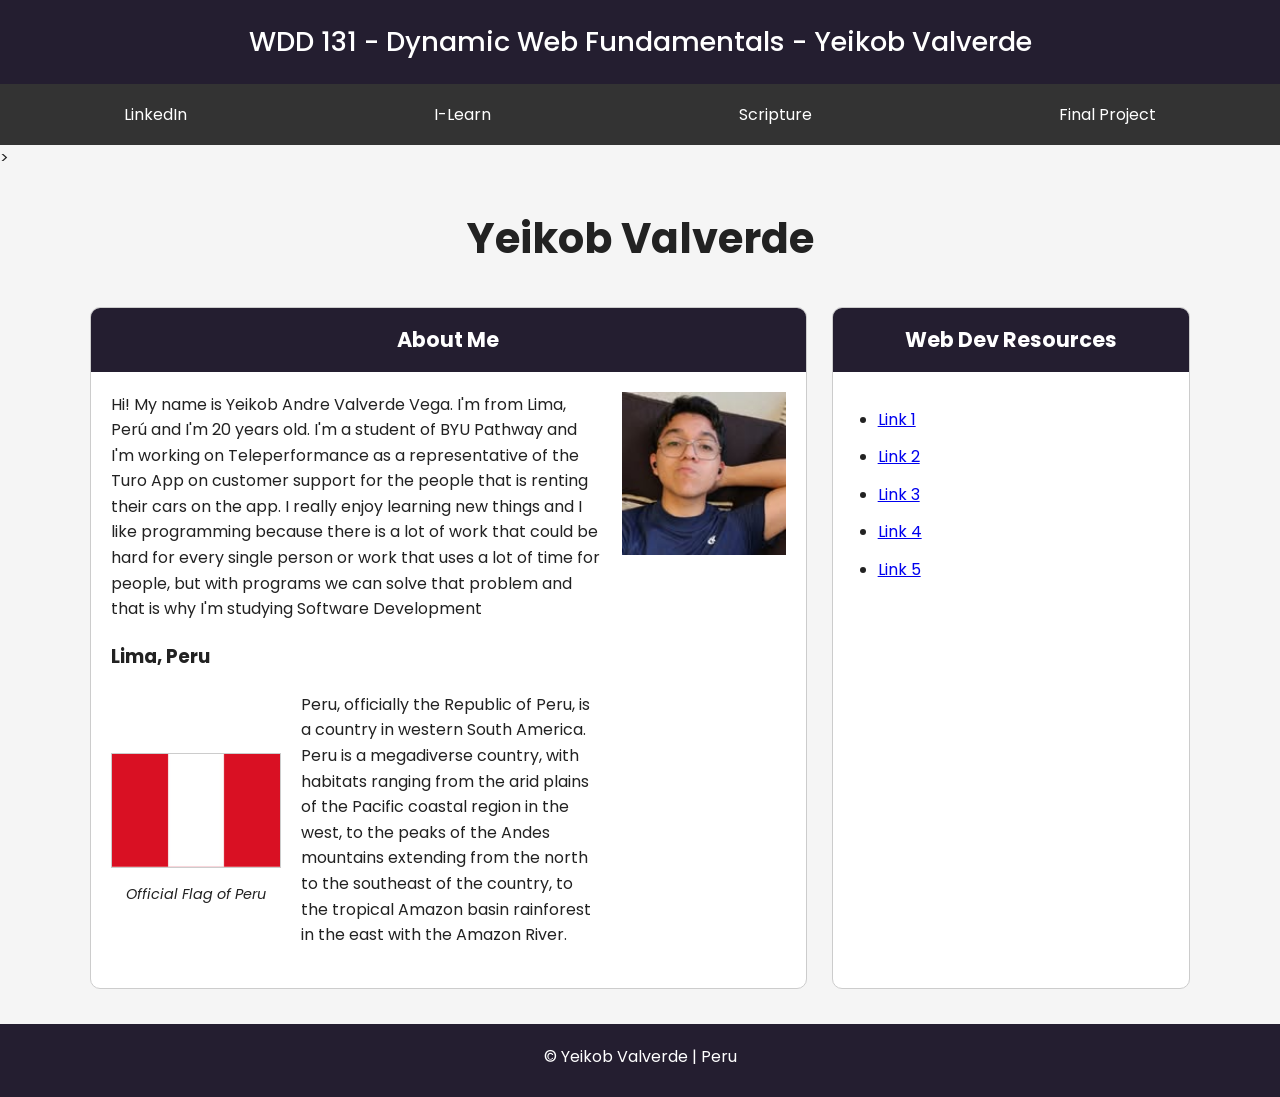
==== index.html @ 92f91a57 "wdd131" ====
<!DOCTYPE html>
<html lang="en">

<head>
    <meta charset="UTF-8">
    <meta name="viewport" content="width=device-width, initial-scale=1.0">

    <title>WDD 131 - Dynamic Web Fundamentals - Your Name</title>

    <meta name="description"
        content="WDD 131 - Dynamic Web Fundamentals | Yeikob Valverde">
    <meta name="author" content="Yeikob Valverde">
    <link rel="preconnect" href="https://fonts.googleapis.com">
    <link rel="preconnect" href="https://fonts.gstatic.com" crossorigin>
    <link href="https://fonts.googleapis.com/css2?family=Poppins:wght@300;400;600;700&display=swap" rel="stylesheet">
    <link rel="stylesheet" href="styles/base.css">
    <script src="scripts/getdates.js"></script>
</head>

<body>

    <header>
        <span id="course-title">WDD 131 - Dynamic Web Fundamentals - Yeikob Valverde</span>

        <nav>
            <ul>
                <li><a href="https://www.linkedin.com/" target="_blank">LinkedIn</a></li>
                <li><a href="https://byupw.instructure.com/" target="_blank">I-Learn</a></li>
                <li><a href="https://www.churchofjesuschrist.org/study/scriptures/bofm/1-ne/3?lang=eng&id=p7#p7" target="_blank">Scripture</a></li>
                <li><a href="final-project/index.html">Final Project</a></li>
            </ul>
        </nav>
    </header>
>
    <main>

        <h1>Yeikob Valverde</h1>

        <section class="card">
            <h2>About Me</h2>

            <div class="about-content">

                <div class="about-text">

                    <p>
                        Hi! My name is Yeikob Andre Valverde Vega. I'm from Lima, Perú and I'm 20 years old. I'm a student of BYU Pathway and I'm working on Teleperformance as a representative of the Turo App on customer support for the people that is renting their cars on the app. I really enjoy learning new things and I like programming because there is a lot of work that could be hard for every single person or work that uses a lot of time for people, but with programs we can solve that problem and that is why I'm studying Software Development
                    </p>

                    <h3>Lima, Peru</h3>

                    <div class="country-info">
                        <figure>
                            <img src="images/peru_flag.jpg" alt="Official Flag of Peru">
                            <figcaption>Official Flag of Peru</figcaption>
                        </figure>

                        <p>
                            Peru, officially the Republic of Peru, is a country in western South America. Peru is a megadiverse country, with habitats ranging from the arid plains of the Pacific coastal region in the west, to the peaks of the Andes mountains extending from the north to the southeast of the country, to the tropical Amazon basin rainforest in the east with the Amazon River.
                        </p>
                    </div>

                </div>

                <img src="images/profile.jpg" alt="Yeikob Valverde">

            </div>

        </section>

        <section class="card">
            <h2>Web Dev Resources</h2>

            <ul>
                <li><a href="." target="_blank">Link 1</a></li>
                <li><a href="." target="_blank">Link 2</a></li>
                <li><a href="." target="_blank">Link 3</a></li>
                <li><a href="." target="_blank">Link 4</a></li>
                <li><a href="." target="_blank">Link 5</a></li>
            </ul>

        </section>

    </main>

    <footer>
        <p>&copy; <span id="currentyear"></span> Yeikob Valverde | Peru</p>
        <p id="lastModified"></p>
    </footer>

</body>

</html>
---- styles/base.css ----
* {
    margin: 0;
    padding: 0;
    box-sizing: border-box;
}

body {
    font-family: "Poppins", sans-serif;
    background: #f5f5f5;
    color: #222;
    line-height: 1.6;
}

header {
    background: #241e30;
}

#course-title {
    display: block;
    text-align: center;
    color: white;
    font-size: 1.7rem;
    font-weight: 500;
    padding: 20px;
}

nav {
    background: #333;
}

nav ul {
    display: flex;
    justify-content: space-around;
    align-items: center;
    list-style: none;
}

nav a {
    display: block;
    color: white;
    text-decoration: none;
    padding: 18px;
    transition: .3s;
}

nav a:hover {
    background: #241e30;
    color: white;
}

main {
    max-width: 1100px;
    margin: 35px auto;
    display: grid;
    grid-template-columns: 2fr 1fr;
    gap: 25px;
}

h1 {
    grid-column: 1 / 3;
    text-align: center;
    font-size: 2.6rem;
    margin-bottom: 10px;
}

.card {
    background: white;
    border: 1px solid #ccc;
    border-radius: 10px;
    overflow: hidden;
}

.card h2 {
    background: #241e30;
    color: white;
    text-align: center;
    padding: 15px;
    font-size: 1.3rem;
}

.about-content {
    display: grid;
    grid-template-columns: 3fr 1fr;
    gap: 20px;
    padding: 20px;
}

.about-text p {
    margin-bottom: 20px;
}

.about-content img {
    width: 100%;
    max-width: 180px;
    justify-self: center;
}

.country-info {
    display: grid;
    grid-template-columns: 170px 1fr;
    gap: 20px;
    align-items: center;
    margin-top: 20px;
}

.country-info figure {
    text-align: center;
}

.country-info img {
    width: 100%;
    border: 1px solid #ccc;
}

figcaption {
    font-size: .9rem;
    font-style: italic;
    margin-top: 8px;
}

.card:last-child ul {
    padding: 35px 45px;
}

.card:last-child li {
    margin-bottom: 12px;
}

footer {
    background: #241e30;
    color: white;
    text-align: center;
    padding: 20px;
}

footer p:first-child {
    margin-bottom: 8px;
}

#lastModified {
    color: #ffd54f;
    font-size: .9rem;
}
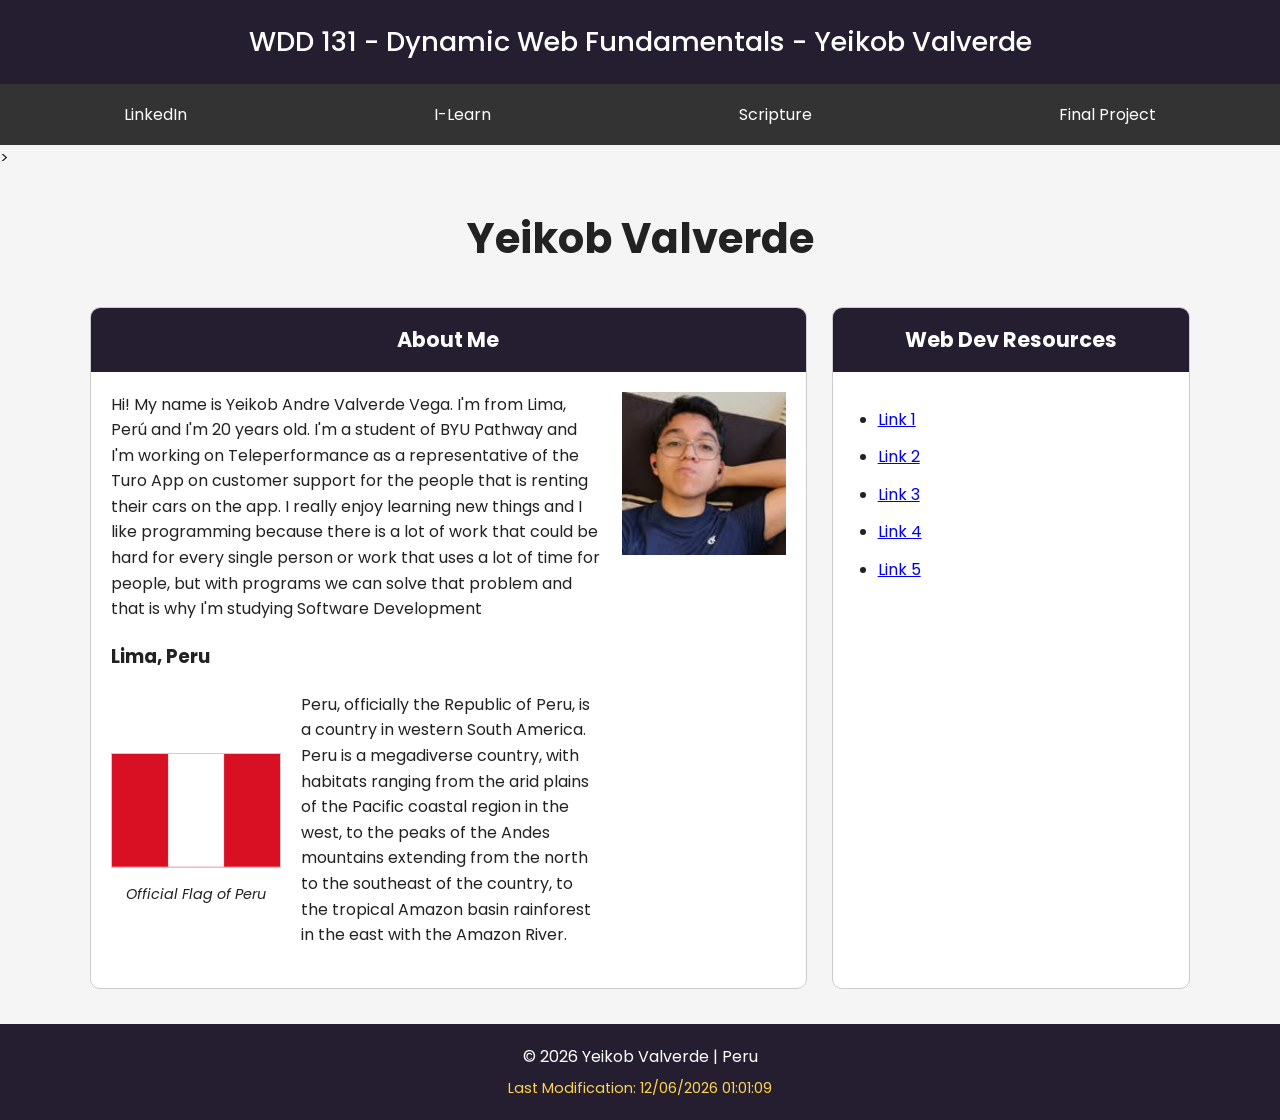
==== commit 1da81f9b: "defer" ====
--- a/index.html
+++ b/index.html
@@ -14,7 +14,7 @@
     <link rel="preconnect" href="https://fonts.gstatic.com" crossorigin>
     <link href="https://fonts.googleapis.com/css2?family=Poppins:wght@300;400;600;700&display=swap" rel="stylesheet">
     <link rel="stylesheet" href="styles/base.css">
-    <script src="scripts/getdates.js"></script>
+    <script src="scripts/getdates.js" defer></script>
 </head>
 
 <body>
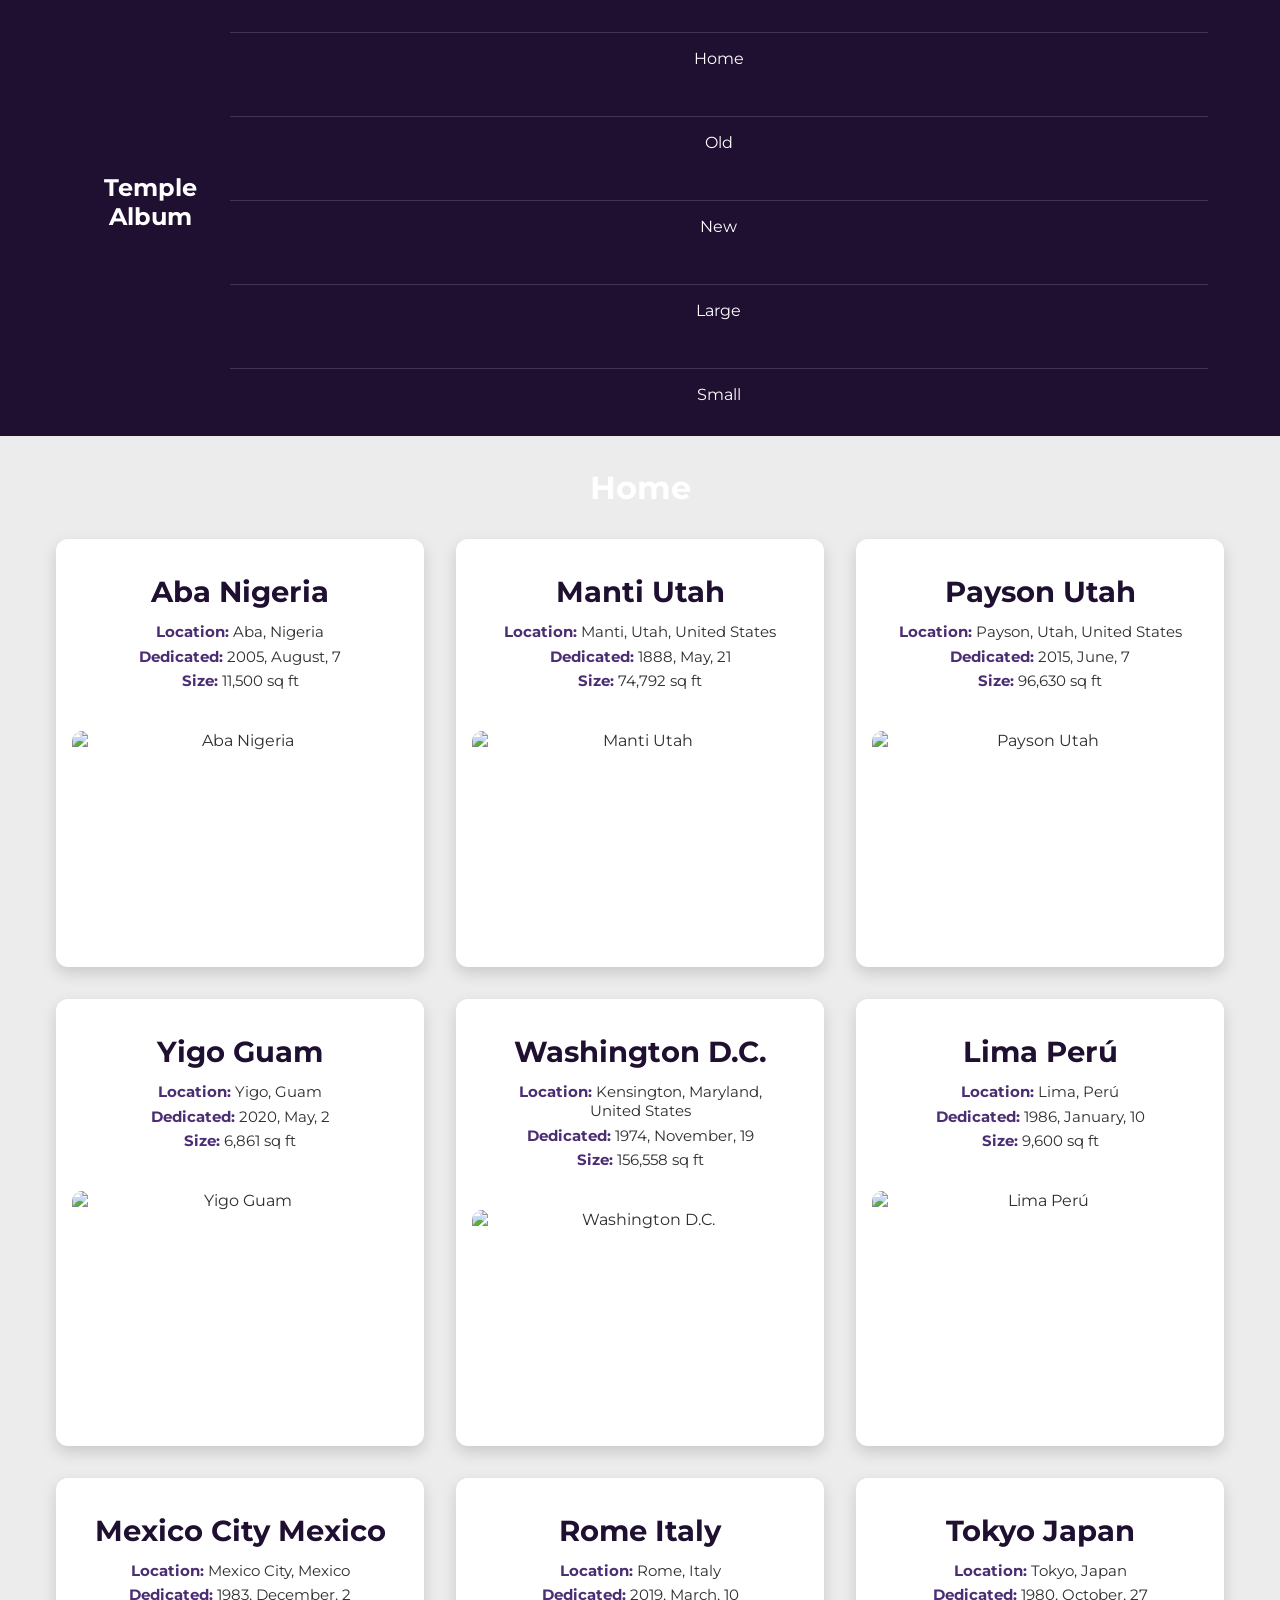
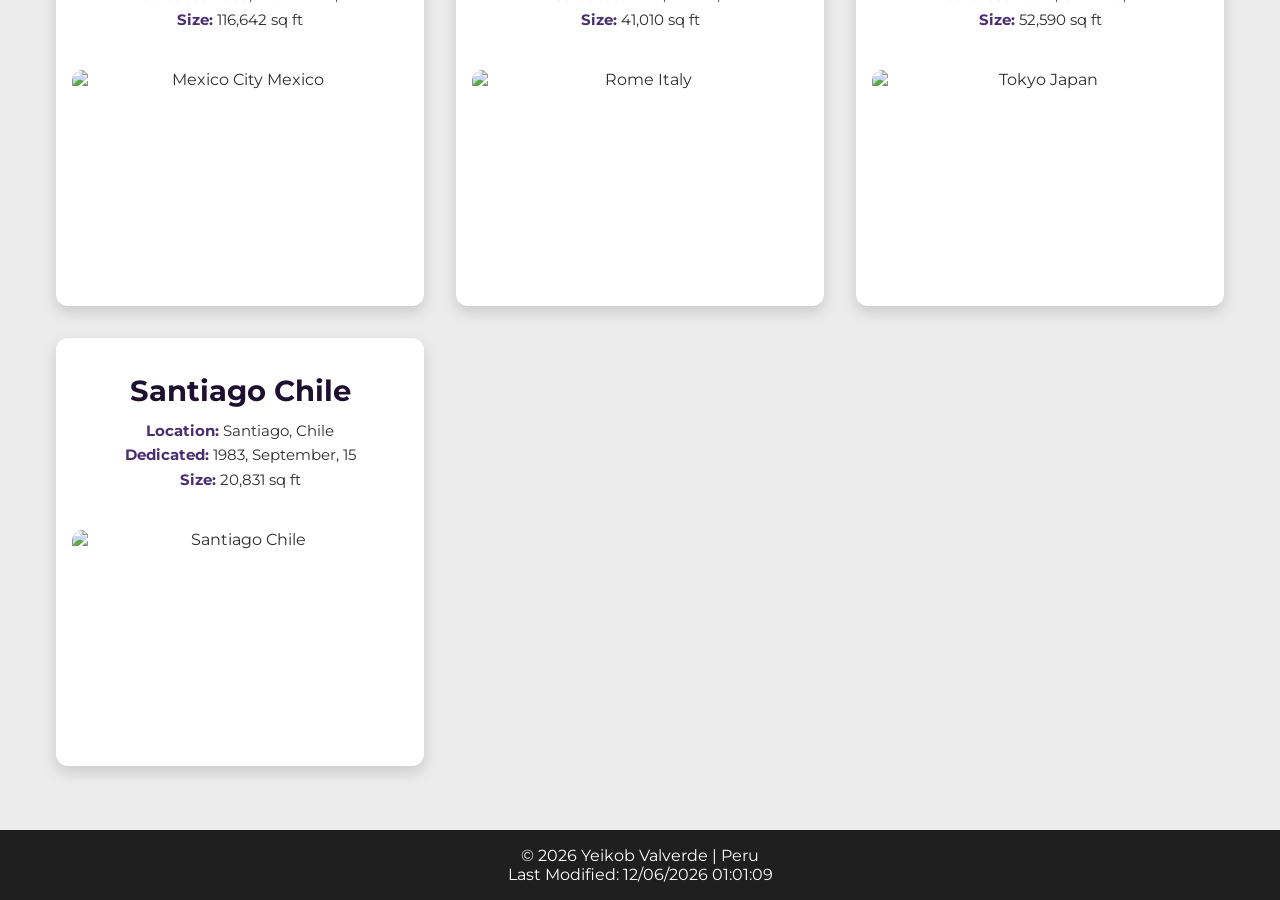
==== commit f7473ae5: "index" ====
--- a/index.html
+++ b/index.html
@@ -1,93 +1,49 @@
 <!DOCTYPE html>
 <html lang="en">
-
 <head>
     <meta charset="UTF-8">
     <meta name="viewport" content="width=device-width, initial-scale=1.0">
-
-    <title>WDD 131 - Dynamic Web Fundamentals - Your Name</title>
-
-    <meta name="description"
-        content="WDD 131 - Dynamic Web Fundamentals | Yeikob Valverde">
+    <meta name="description" content="WDD 131 - Filtered Temple Album | Yeikob Valverde">
     <meta name="author" content="Yeikob Valverde">
+    <title>Filtered Temple Album | WDD 131</title>
     <link rel="preconnect" href="https://fonts.googleapis.com">
     <link rel="preconnect" href="https://fonts.gstatic.com" crossorigin>
-    <link href="https://fonts.googleapis.com/css2?family=Poppins:wght@300;400;600;700&display=swap" rel="stylesheet">
-    <link rel="stylesheet" href="styles/base.css">
-    <script src="scripts/getdates.js" defer></script>
+    <link href="https://fonts.googleapis.com/css2?family=Montserrat:wght@300;400;500;600;700&display=swap" rel="stylesheet">
+    <link rel="stylesheet" href="styles/filtered-temples.css">
+    <link rel="stylesheet" href="styles/filtered-temples-large.css">
+    <script src="scripts/filtered-temples.js" defer></script>
 </head>
 
 <body>
 
-    <header>
-        <span id="course-title">WDD 131 - Dynamic Web Fundamentals - Yeikob Valverde</span>
+<header>
+    <nav>
+        <h1>Temple Album</h1>
 
-        <nav>
-            <ul>
-                <li><a href="https://www.linkedin.com/" target="_blank">LinkedIn</a></li>
-                <li><a href="https://byupw.instructure.com/" target="_blank">I-Learn</a></li>
-                <li><a href="https://www.churchofjesuschrist.org/study/scriptures/bofm/1-ne/3?lang=eng&id=p7#p7" target="_blank">Scripture</a></li>
-                <li><a href="final-project/index.html">Final Project</a></li>
-            </ul>
-        </nav>
-    </header>
->
-    <main>
+        <ul class="navigation">
+            <li><a href="#" id="home">Home</a></li>
+            <li><a href="#" id="old">Old</a></li>
+            <li><a href="#" id="new">New</a></li>
+            <li><a href="#" id="large">Large</a></li>
+            <li><a href="#" id="small">Small</a></li>
+        </ul>
 
-        <h1>Yeikob Valverde</h1>
+        <button id="menu" aria-label="Open Menu"></button>
+    </nav>
+</header>
 
-        <section class="card">
-            <h2>About Me</h2>
+<main>
 
-            <div class="about-content">
+    <h1 id="page-title">Home</h1>
 
-                <div class="about-text">
+    <section class="album"></section>
 
-                    <p>
-                        Hi! My name is Yeikob Andre Valverde Vega. I'm from Lima, Perú and I'm 20 years old. I'm a student of BYU Pathway and I'm working on Teleperformance as a representative of the Turo App on customer support for the people that is renting their cars on the app. I really enjoy learning new things and I like programming because there is a lot of work that could be hard for every single person or work that uses a lot of time for people, but with programs we can solve that problem and that is why I'm studying Software Development
-                    </p>
+</main>
 
-                    <h3>Lima, Peru</h3>
-
-                    <div class="country-info">
-                        <figure>
-                            <img src="images/peru_flag.jpg" alt="Official Flag of Peru">
-                            <figcaption>Official Flag of Peru</figcaption>
-                        </figure>
-
-                        <p>
-                            Peru, officially the Republic of Peru, is a country in western South America. Peru is a megadiverse country, with habitats ranging from the arid plains of the Pacific coastal region in the west, to the peaks of the Andes mountains extending from the north to the southeast of the country, to the tropical Amazon basin rainforest in the east with the Amazon River.
-                        </p>
-                    </div>
-
-                </div>
-
-                <img src="images/profile.jpg" alt="Yeikob Valverde">
-
-            </div>
-
-        </section>
-
-        <section class="card">
-            <h2>Web Dev Resources</h2>
-
-            <ul>
-                <li><a href="." target="_blank">Link 1</a></li>
-                <li><a href="." target="_blank">Link 2</a></li>
-                <li><a href="." target="_blank">Link 3</a></li>
-                <li><a href="." target="_blank">Link 4</a></li>
-                <li><a href="." target="_blank">Link 5</a></li>
-            </ul>
-
-        </section>
-
-    </main>
-
-    <footer>
-        <p>&copy; <span id="currentyear"></span> Yeikob Valverde | Peru</p>
-        <p id="lastModified"></p>
-    </footer>
+<footer>
+    <p>&copy; <span id="currentYear"></span> Yeikob Valverde | Peru</p>
+    <p id="lastModified"></p>
+</footer>
 
 </body>
-
 </html>
--- a/styles/filtered-temples.css
+++ b/styles/filtered-temples.css
@@ -0,0 +1,169 @@
+:root{
+    --primary-color:#1F1032;
+    --primary-light:#4A2D73;
+
+    --background-color:#ECECEC;
+    --surface-color:#FFFFFF;
+
+    --text-color:#2E2E2E;
+    --border-color:#B9BDC5;
+
+    --footer-color:#1F1F1F;
+
+    --font-main:"Montserrat", sans-serif;
+}
+
+*{
+    margin:0;
+    padding:0;
+    box-sizing:border-box;
+}
+
+body{
+    font-family:var(--font-main);
+    background:var(--background-color);
+    color:var(--text-color);
+}
+
+header{
+    background:var(--primary-color);
+}
+
+nav{
+    max-width:1200px;
+    margin:auto;
+    display:flex;
+    justify-content:space-between;
+    align-items:center;
+    padding:1rem 2rem;
+}
+
+nav h1{
+    color:var(--surface-color);
+}
+
+.navigation{
+    display:none;
+    list-style:none;
+    flex-direction:column;
+    width:100%;
+    text-align:center;
+    margin-top:1rem;
+}
+
+.navigation li{
+    border-top:1px solid rgba(255,255,255,.15);
+}
+
+.navigation a{
+    display:block;
+    padding:1rem;
+    text-decoration:none;
+    color:var(--surface-color);
+    transition:.3s;
+}
+
+.navigation a:hover{
+    background:var(--primary-light);
+}
+
+.navigation.open{
+    display:flex;
+    justify-content:center;
+    align-items:center;
+    gap:2rem;
+    flex-wrap:wrap;
+}
+
+#menu{
+    background:none;
+    border:none;
+    color:var(--surface-color);
+    font-size:2rem;
+    cursor:pointer;
+}
+
+#menu::before{
+    content:"☰";
+}
+
+#menu.open::before{
+    content:"✖";
+}
+
+main{
+    max-width:1200px;
+    margin:auto;
+    padding:2rem 1rem;
+}
+
+h1{
+    text-align:center;
+    margin-bottom:2rem;
+    color: var(--surface-color);
+}
+
+.album{
+    display:grid;
+    grid-template-columns:repeat(auto-fit,minmax(320px,1fr));
+    gap:2rem;
+}
+
+figure{
+    background:var(--surface-color);
+    border-radius:12px;
+    padding:1rem;
+    text-align:center;
+    box-shadow:0 6px 15px rgba(0,0,0,.15);
+    transition:.3s;
+}
+
+figure:hover{
+    transform:translateY(-6px);
+}
+
+figure img{
+    width:100%;
+    height:220px;
+    object-fit:cover;
+    border-radius:10px;
+    display:block;
+    margin-top: 1rem;
+}
+
+figure h2{
+    margin-bottom:.8rem;
+    font-size:1.8rem;
+}
+
+figure p{
+    margin:.3rem 0;
+}
+
+figcaption strong{
+    font-weight:700;
+    color:var(--primary-light);
+}
+
+figcaption{
+    padding:1.2rem;
+    text-align:center;
+}
+
+figcaption h2{
+    margin-bottom:.8rem;
+    color:var(--primary-color);
+}
+
+figcaption p{
+    margin:.35rem 0;
+    font-size:.95rem;
+}
+
+footer{
+    background:var(--footer-color);
+    color:var(--surface-color);
+    text-align:center;
+    padding:1rem;
+    margin-top:2rem;
+}
--- a/styles/filtered-temples-large.css
+++ b/styles/filtered-temples-large.css
@@ -0,0 +1,24 @@
+@media screen and (min-width: 1100px) {
+
+    #menu {
+        display: none;
+    }
+
+    .navigation {
+        display: flex;
+        gap: 2rem;
+    }
+
+    .navigation.open {
+        display: flex;
+    }
+
+    main {
+        max-width: 1200px;
+    }
+
+    .album {
+        grid-template-columns: repeat(auto-fit, minmax(320px, 1fr));
+    }
+
+}
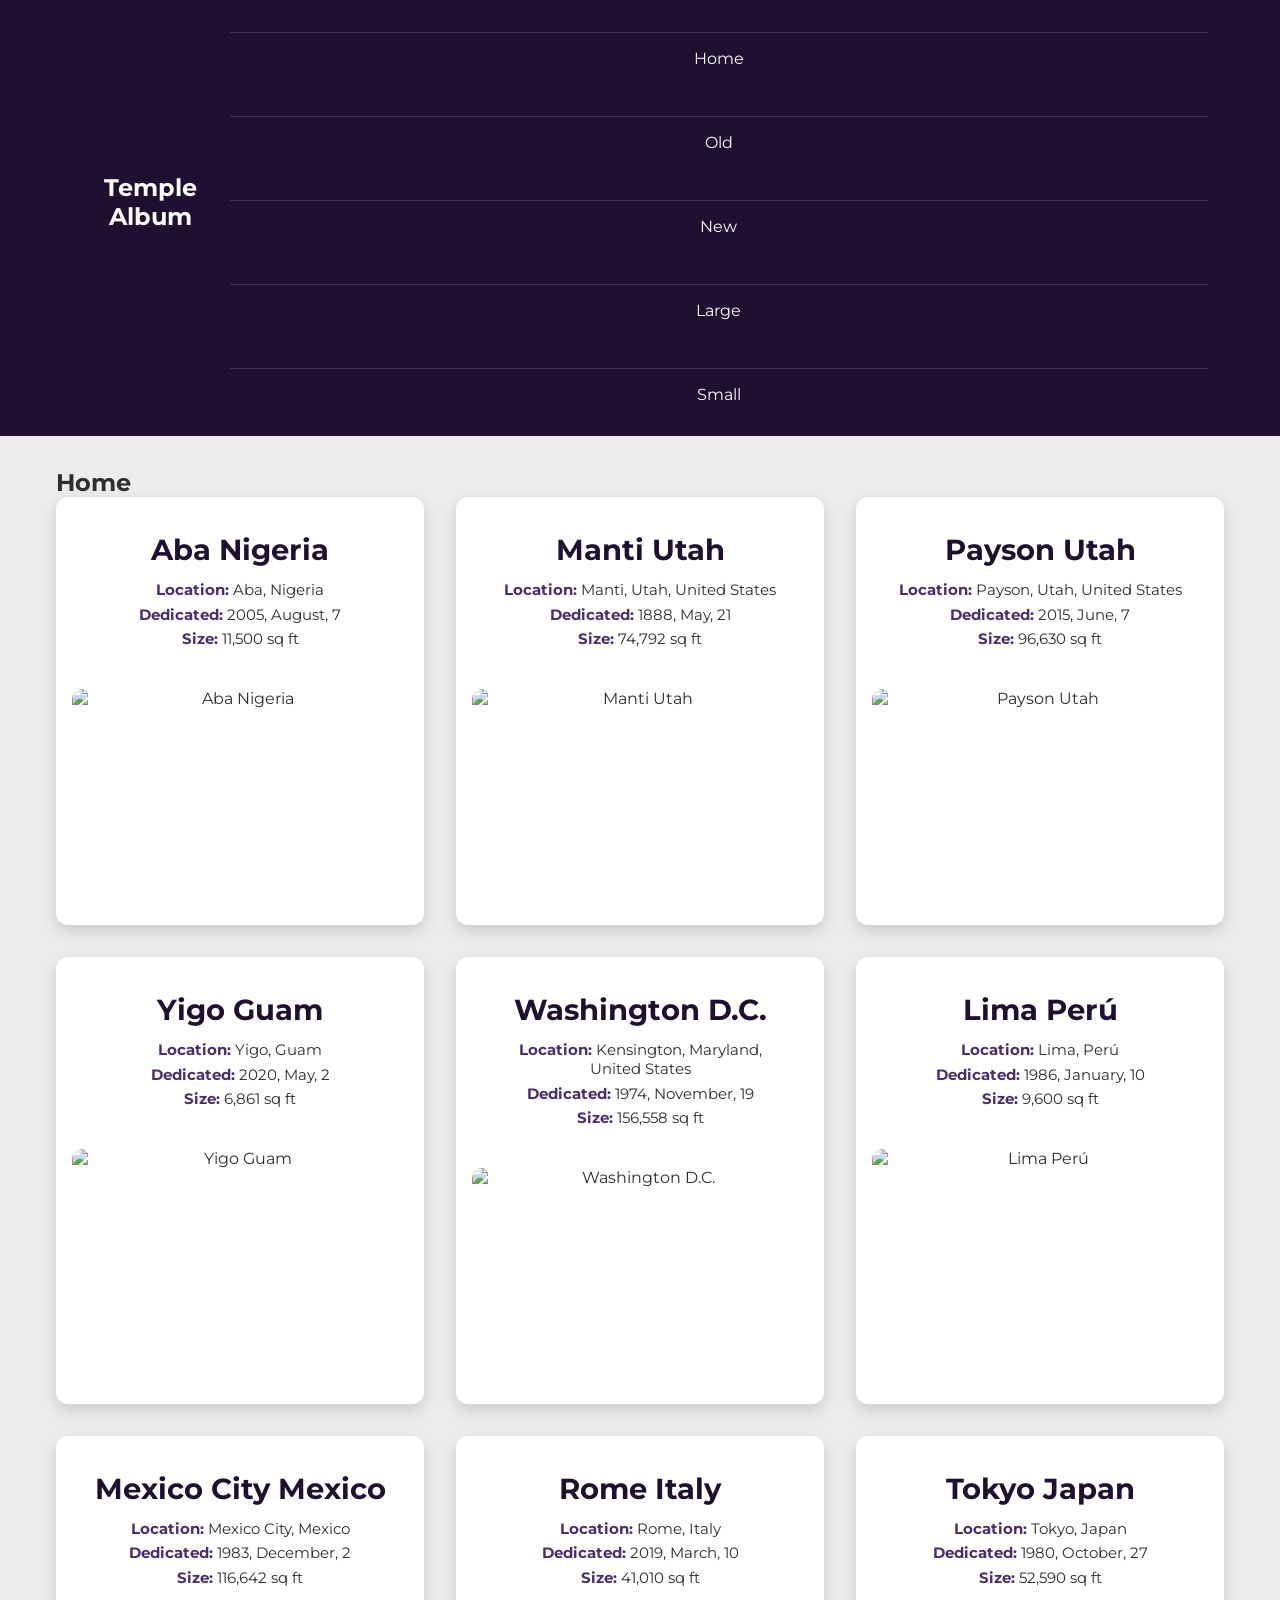
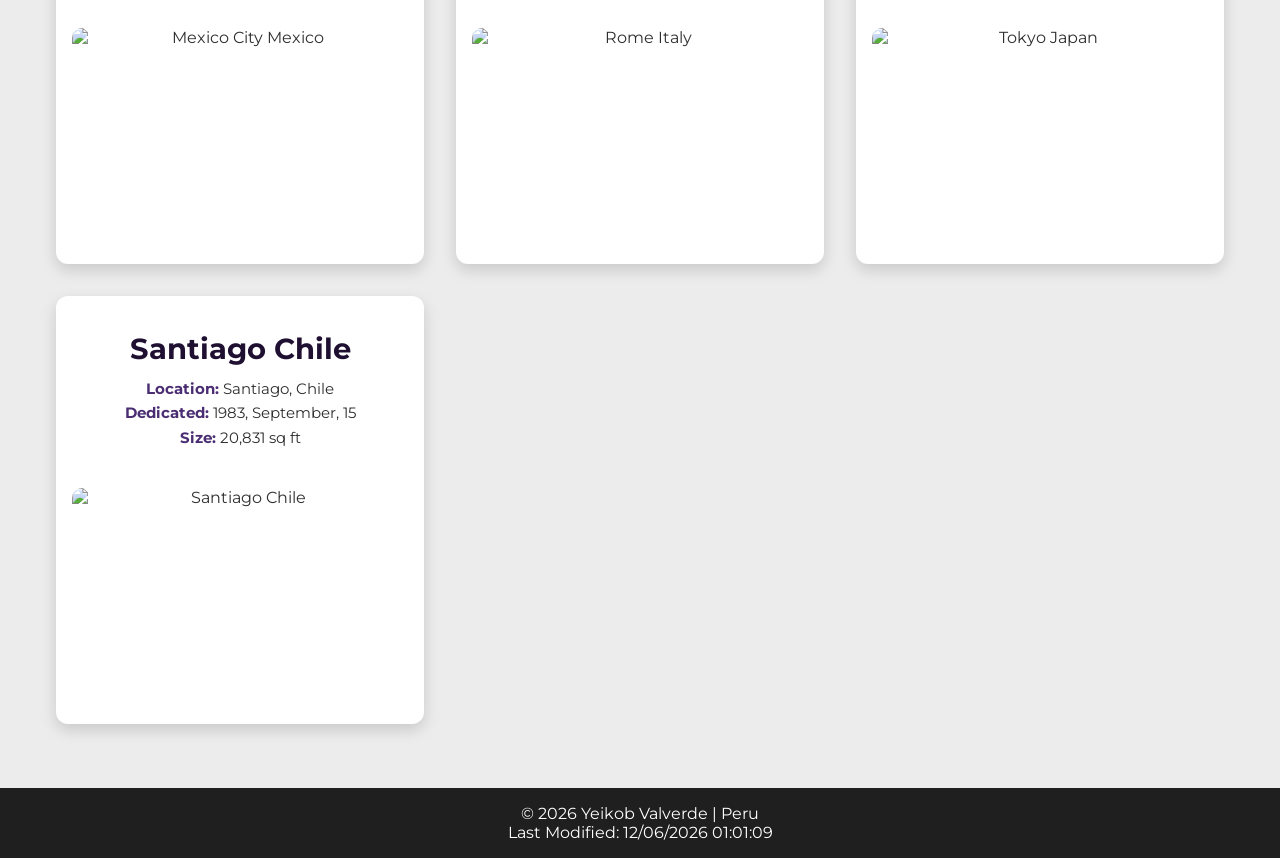
==== commit d63b5405: "fix" ====
--- a/index.html
+++ b/index.html
@@ -34,7 +34,7 @@
 
 <main>
 
-    <h1 id="page-title">Home</h1>
+    <h2 id="page-title">Home</h2>
 
     <section class="album"></section>
 
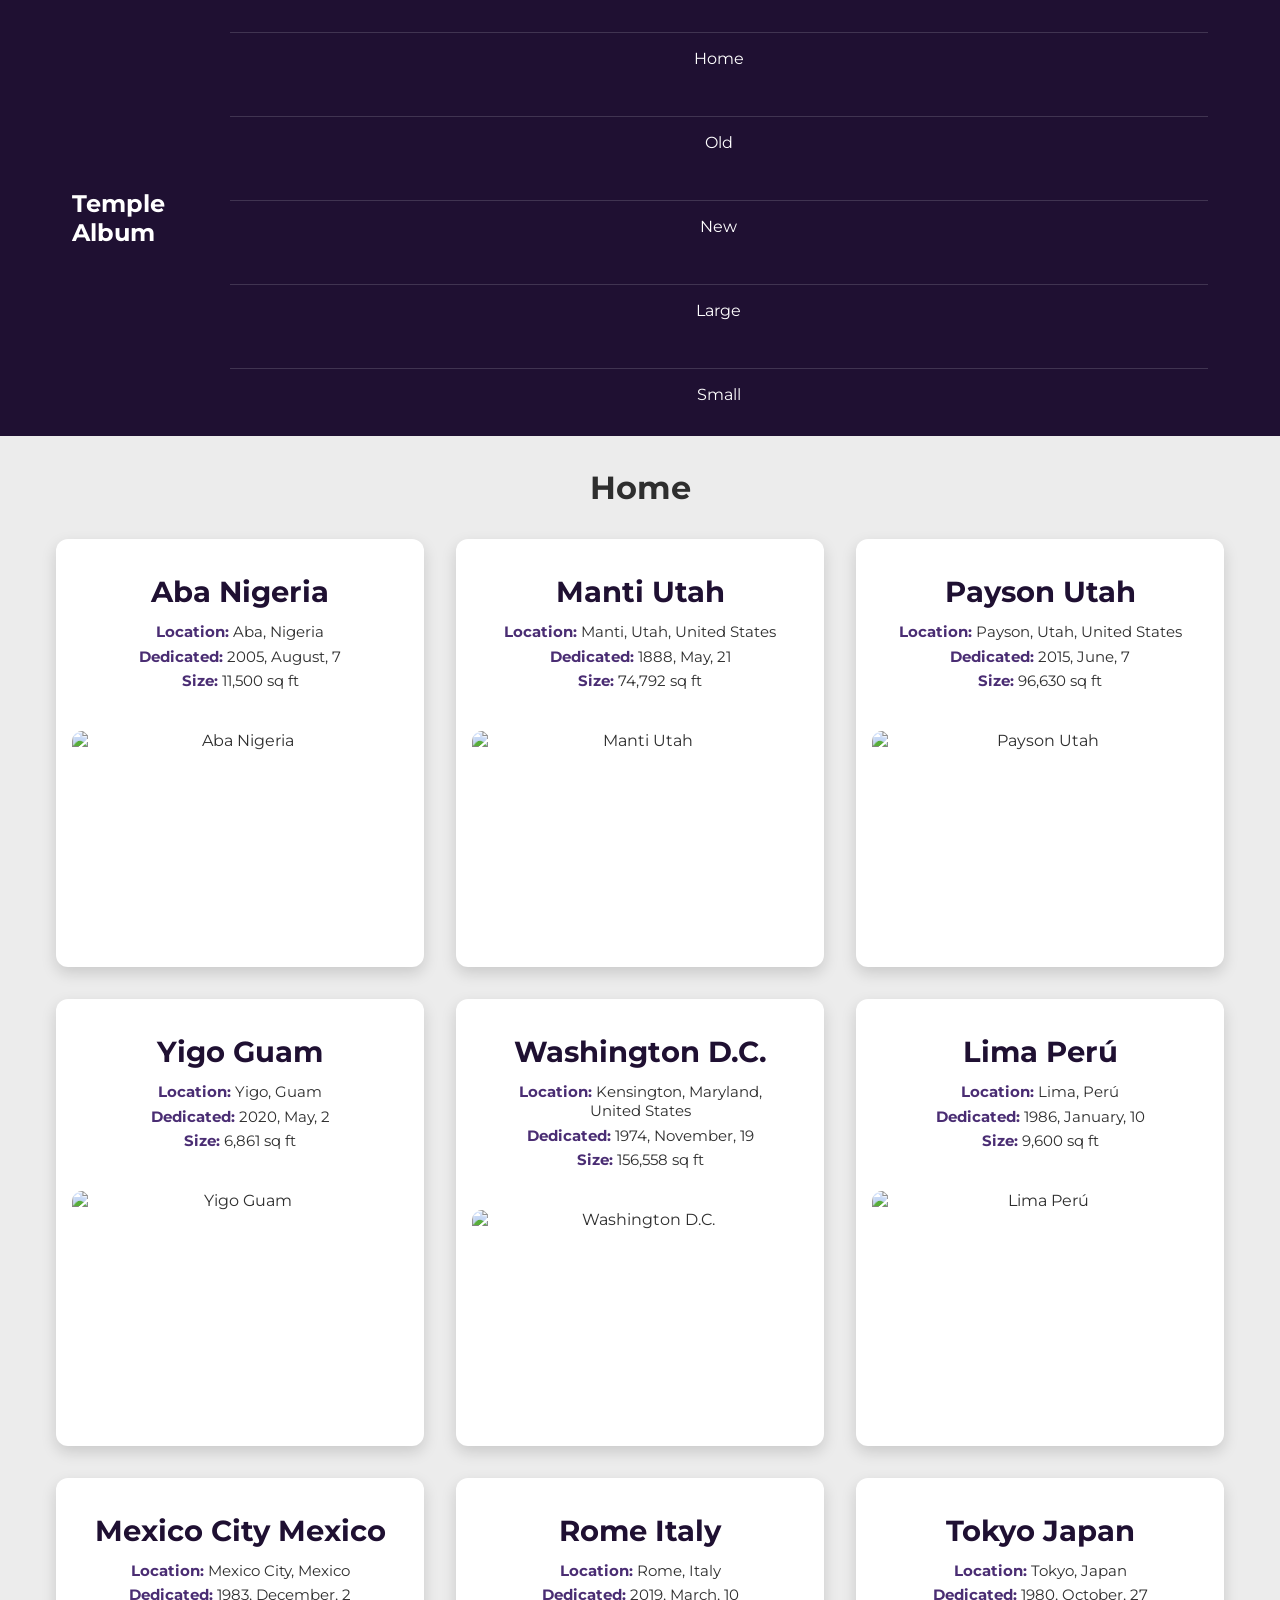
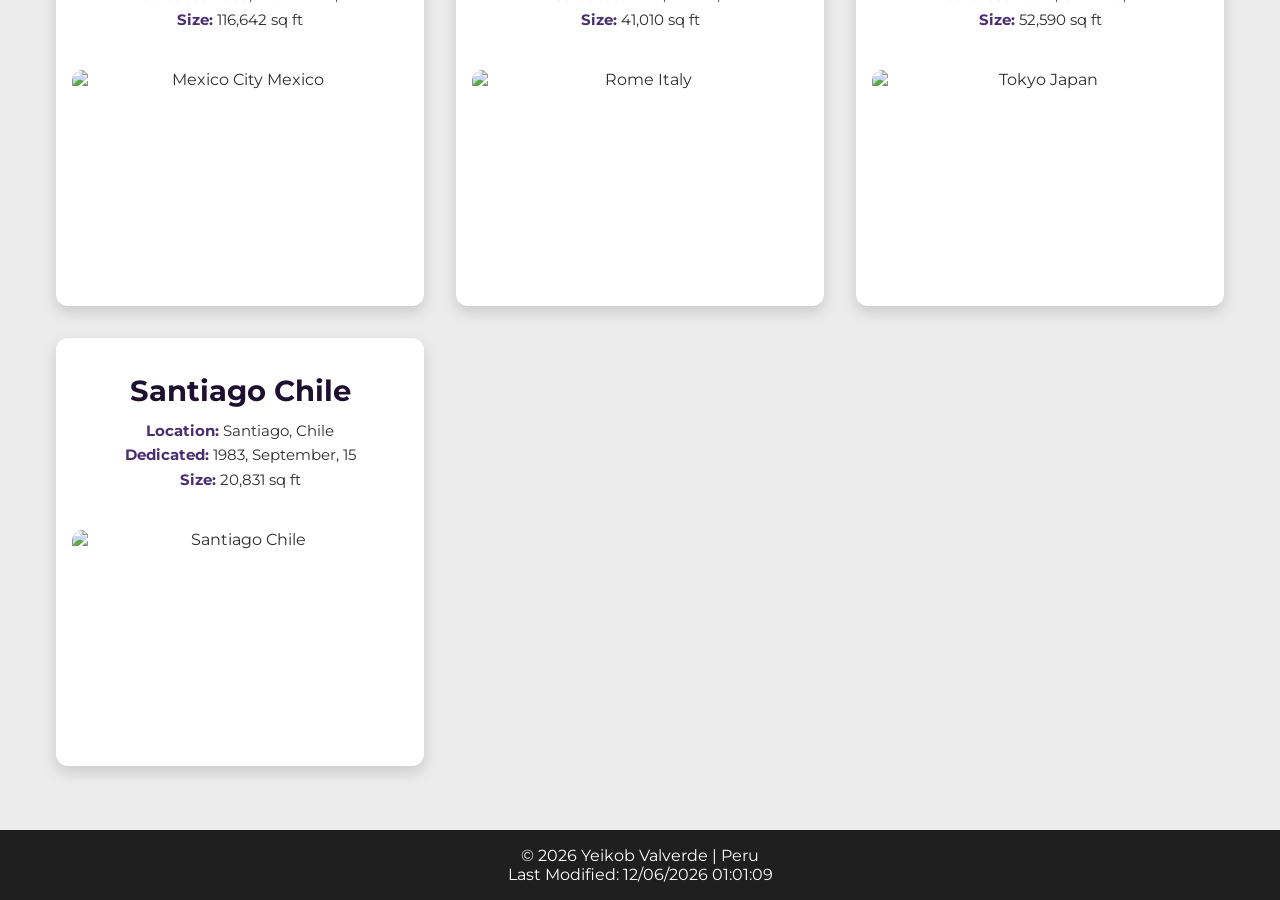
==== commit 609f2dd5: "fix2" ====
--- a/index.html
+++ b/index.html
@@ -18,7 +18,7 @@
 
 <header>
     <nav>
-        <h1>Temple Album</h1>
+        <h2>Temple Album</h2>
 
         <ul class="navigation">
             <li><a href="#" id="home">Home</a></li>
@@ -34,7 +34,7 @@
 
 <main>
 
-    <h2 id="page-title">Home</h2>
+    <h1 id="page-title">Home</h1>
 
     <section class="album"></section>
 
--- a/styles/filtered-temples.css
+++ b/styles/filtered-temples.css
@@ -38,7 +38,7 @@
     padding:1rem 2rem;
 }
 
-nav h1{
+nav h2{
     color:var(--surface-color);
 }
 
@@ -100,7 +100,7 @@
 h1{
     text-align:center;
     margin-bottom:2rem;
-    color: var(--surface-color);
+    color: var(--text-color);
 }
 
 .album{
@@ -134,6 +134,7 @@
 figure h2{
     margin-bottom:.8rem;
     font-size:1.8rem;
+    color: var(--surface-color);
 }
 
 figure p{
